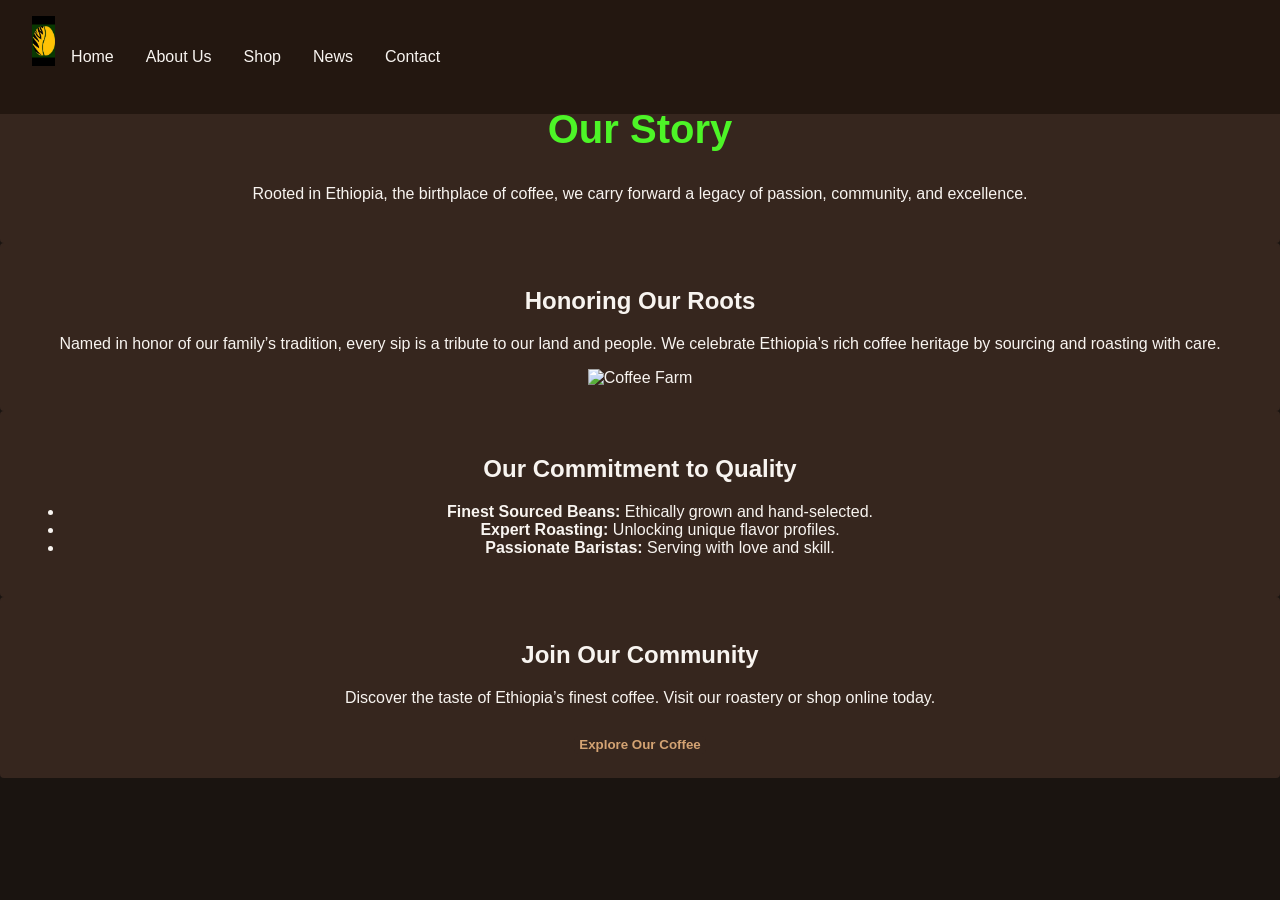
==== About.html @ 781b6d5e "Update About.html" ====
<!DOCTYPE html>
<html lang="en">
  <head>
  <title>Nione</title>
  <!-- Add the favicon link -->
  <link rel="icon" href="coffee%20imge/photo_2026-03-15_19-44-44.jpg" type="image/x-icon">
</head>
  
<head>
  <meta charset="UTF-8">

 
  <link rel="stylesheet" href="css/styles.css">
 
</head>
<body>
 
  
 <header class="navbar">
  <div class="logo">
  <img src="coffee%20imge/photo_2026-03-15_18-00-04.jpg"  style="height:50px; " >
</div>
  <ul>
    <li><a href="index.html">Home</a></li>
    <li><a href="About.html">About Us</a></li>
    <li><a href="shop.html">Shop</a></li>
     <li><a href="News.html">News</a></li>
    <li><a href="contact.html">Contact</a></li>
  </ul>
</header>

  <!-- Hero Section -->
  <section class="about-hero">
    <div class="hero-content">
      <h1>Our Story</h1>
      <p>Rooted in Ethiopia, the birthplace of coffee, we carry forward a legacy of passion, community, and excellence.</p>
    </div>
  </section>

  <!-- Heritage Section -->
  <section class="hero-content">
    <h2>Honoring Our Roots</h2>
    <p>Named in honor of our family’s tradition, every sip is a tribute to our land and people. We celebrate Ethiopia’s rich coffee heritage by sourcing and roasting with care.</p>
    <img src="coffee-farm.jpg" alt="Coffee Farm">
  </section>

  <!-- Quality Commitment -->
  <section class="hero-content">
    <h2>Our Commitment to Quality</h2>
    <ul>
      <li><strong>Finest Sourced Beans:</strong> Ethically grown and hand‑selected.</li>
      <li><strong>Expert Roasting:</strong> Unlocking unique flavor profiles.</li>
      <li><strong>Passionate Baristas:</strong> Serving with love and skill.</li>
    </ul>
  </section>

  <!-- Call to Action -->
  <section class="hero-content">
    <h2>Join Our Community</h2>
    <p>Discover the taste of Ethiopia’s finest coffee. Visit our roastery or shop online today.</p>
    <button>Explore Our Coffee</button>
  </section>

</body>
</html>
---- css/styles.css ----
body {
  margin: 0;
  font-family: 'Segoe UI', Arial, sans-serif;
  background: #1a1410;
  color: #f8f4f0;
  padding-top: 50px; /* prevents overlap with fixed nav */
}

/* Navigation bar */
.navbar {
  position: fixed;
  top: 0;
  width: 100%;
  background: #231710; /* dark brown background */
  padding: 1em 2em;

  z-index: 100;
  display: flex;
  justify-content: 250px
  align-items: center;
}

/* Logo */
.navbar .logo {
  font-size: 2em;
  font-weight: bold;
  color: #d4a373; /* golden accent */
  letter-spacing: 2px;
}

/* Menu */
.navbar ul {
  list-style: none;
  display: flex;
  gap: 2em;

  padding: 1em;
}

.navbar ul li a {
  color: #f8f4f0;
  text-decoration: none;
  font-weight: 500;
  transition: color 0.3s ease;
}

.navbar ul li a:hover {
  color: #d4a373; /* hover accent */
}


/* Hero sections */


.hero-content {
   background: #36261e;
  border-radius: 4px;
  padding: 1.5em;
  max-width: 100%;
  text-align: center;
  animation: fadeInUp 0.75s ease;
}
.hero-content h1 {
  font-size: 2.5em;
  color: #4DF527;
.hero-content h2, h3 { color: #d4a373; }
}
.hero-content button {
  margin-top: 1em;
  background: #36261e;
  color: #d4a373;
  border: none;
  padding: 0.1em 0.4em;
  border-radius: 4px;
  font-weight: bold;
  cursor: pointer;
}
.product button:hover { background: #d4a373; }


/* Product Grid */
.product-grid {
  display: flex;
  flex-wrap: wrap;
  justify-content: center;
  gap: 2em;
  padding: 2em;
}
.product {
  background: #36261e;
  border-radius: 4px;
  padding: 1.5em;
  width: 250px;
  text-align: center;
  animation: fadeInUp 0.75s ease;
}
.product img {
  width: 100%;
  border-radius: 4px;
}
.product h3 { color: #d4a373; }
.product button {
  margin-top: 1em;
  background: #36261e;
  color: #d4a373;
  border: none;
  padding: 0.1em 0.4em;
  border-radius: 4px;
  font-weight: bold;
  cursor: pointer;
}
.product button:hover { background: #d4a373; }

/* Modal */
.modal {
  display: none;
  position: fixed;
  inset: 0;
  background: rgba(30,20,16,.8);
  justify-content: center;
  align-items: center;
  z-index: 1000;
}
.modal-content {
  background: #231710;
  padding: 2em;
  border-radius: 12px;
  max-width: 350px;
  margin: auto;
  color: #f8f4f0;
  position: relative;
}
.close {
  position: absolute;
  top: 1em; right: 1em;
  font-size: 1.6em;
  color: #f8f4f0;
  cursor: pointer;
}

/* Footer */
footer {
  background: #2c2c2c;
  text-align: center;
  padding: 2em;
  color: #aaa;
}

/* Animations */
@keyframes fadeInUp {
  from { opacity:0; transform:translateY(30px); }
  to { opacity:1; transform:translateY(0); }
}
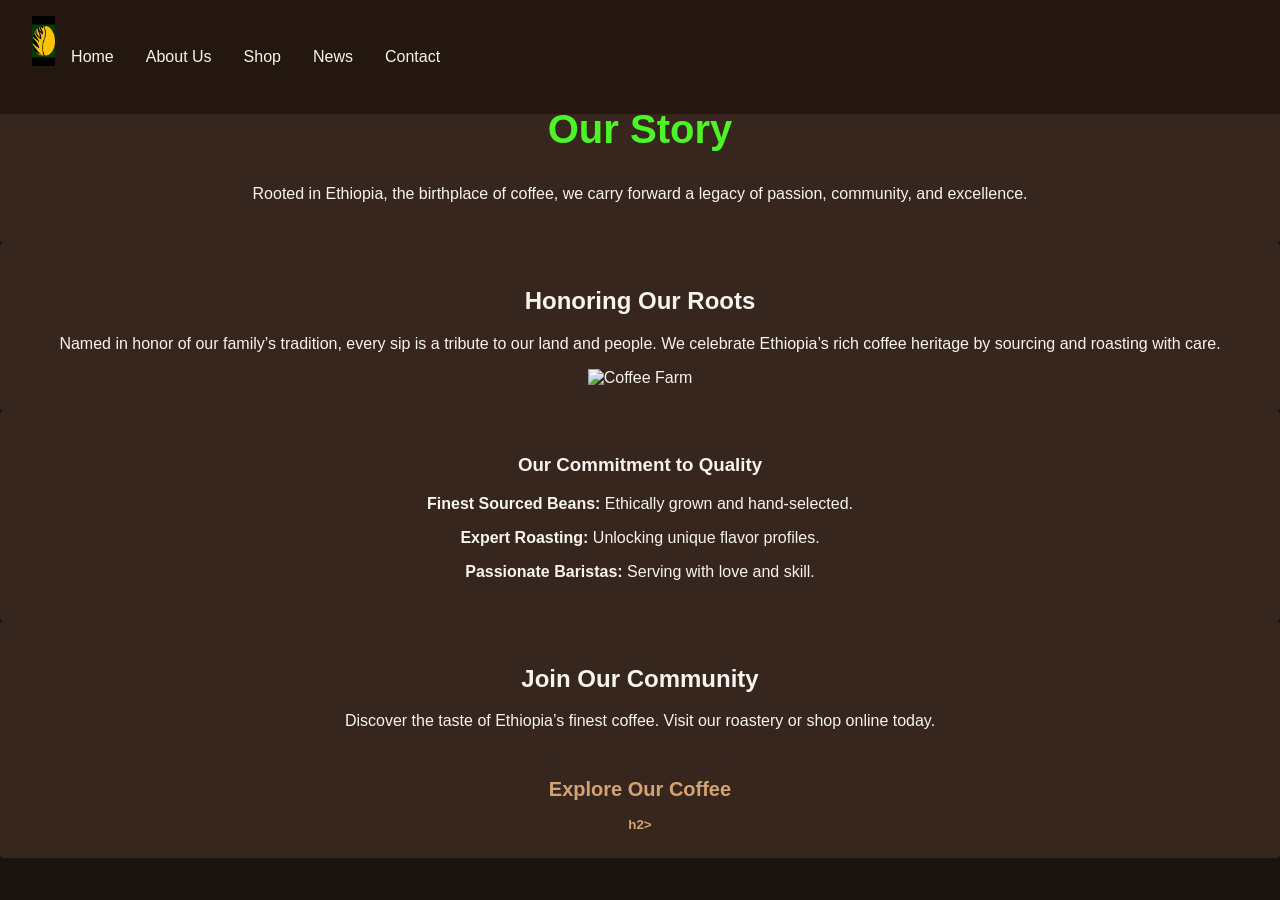
==== commit 9744dd6e: "Update About.html" ====
--- a/About.html
+++ b/About.html
@@ -46,19 +46,19 @@
 
   <!-- Quality Commitment -->
   <section class="hero-content">
-    <h2>Our Commitment to Quality</h2>
-    <ul>
-      <li><strong>Finest Sourced Beans:</strong> Ethically grown and hand‑selected.</li>
-      <li><strong>Expert Roasting:</strong> Unlocking unique flavor profiles.</li>
-      <li><strong>Passionate Baristas:</strong> Serving with love and skill.</li>
-    </ul>
+    <h3>Our Commitment to Quality</h3>
+  
+      <p><strong>Finest Sourced Beans:</strong> Ethically grown and hand‑selected.</p>
+      <p><strong>Expert Roasting:</strong> Unlocking unique flavor profiles.</p>
+      <p><strong>Passionate Baristas:</strong> Serving with love and skill.</p>
+
   </section>
 
   <!-- Call to Action -->
   <section class="hero-content">
     <h2>Join Our Community</h2>
     <p>Discover the taste of Ethiopia’s finest coffee. Visit our roastery or shop online today.</p>
-    <button>Explore Our Coffee</button>
+    <button><h2>Explore Our Coffee</h2>h2></button>
   </section>
 
 </body>
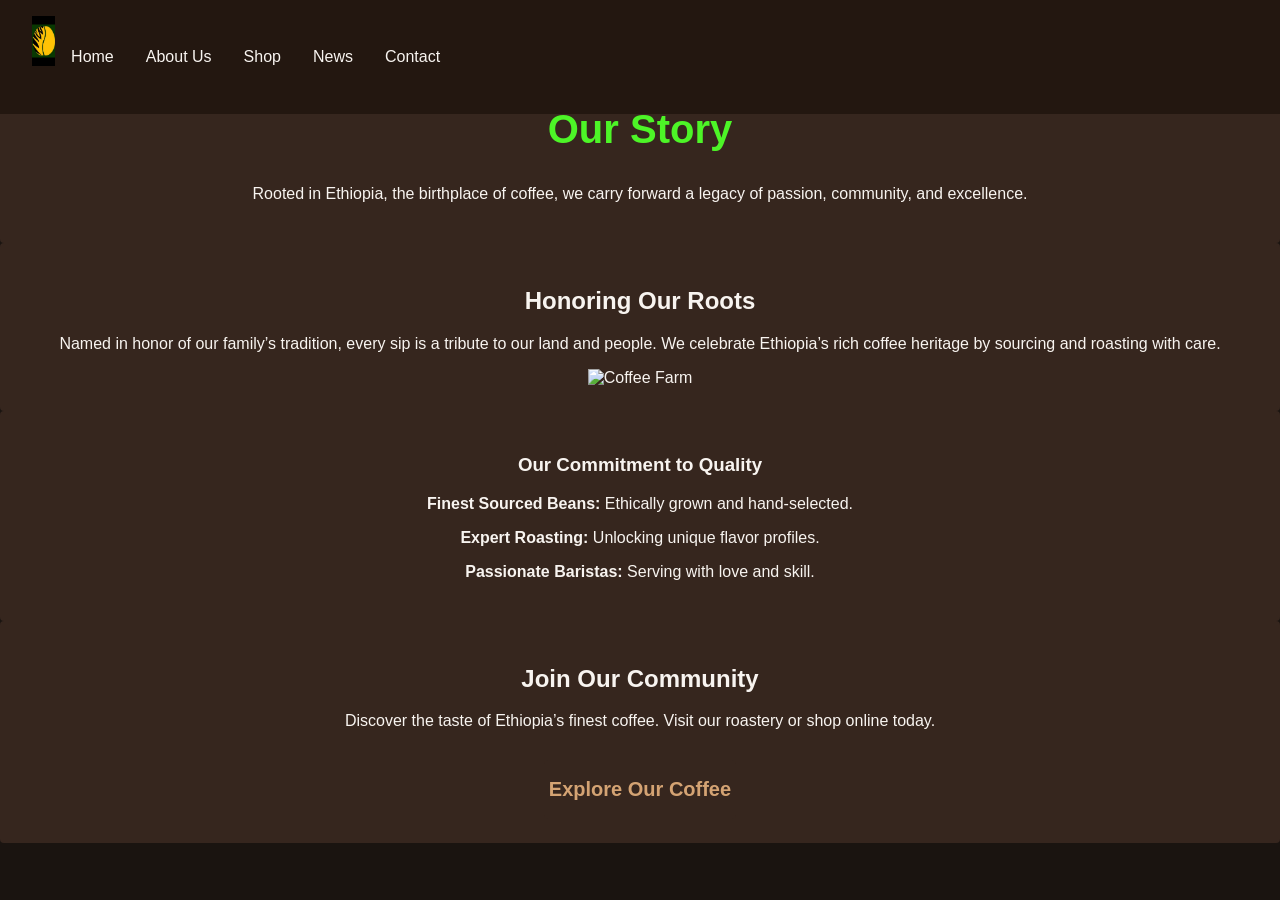
==== commit ce314ded: "Update About.html" ====
--- a/About.html
+++ b/About.html
@@ -58,7 +58,7 @@
   <section class="hero-content">
     <h2>Join Our Community</h2>
     <p>Discover the taste of Ethiopia’s finest coffee. Visit our roastery or shop online today.</p>
-    <button><h2>Explore Our Coffee</h2>h2></button>
+    <button><h2>Explore Our Coffee</h2></button>
   </section>
 
 </body>
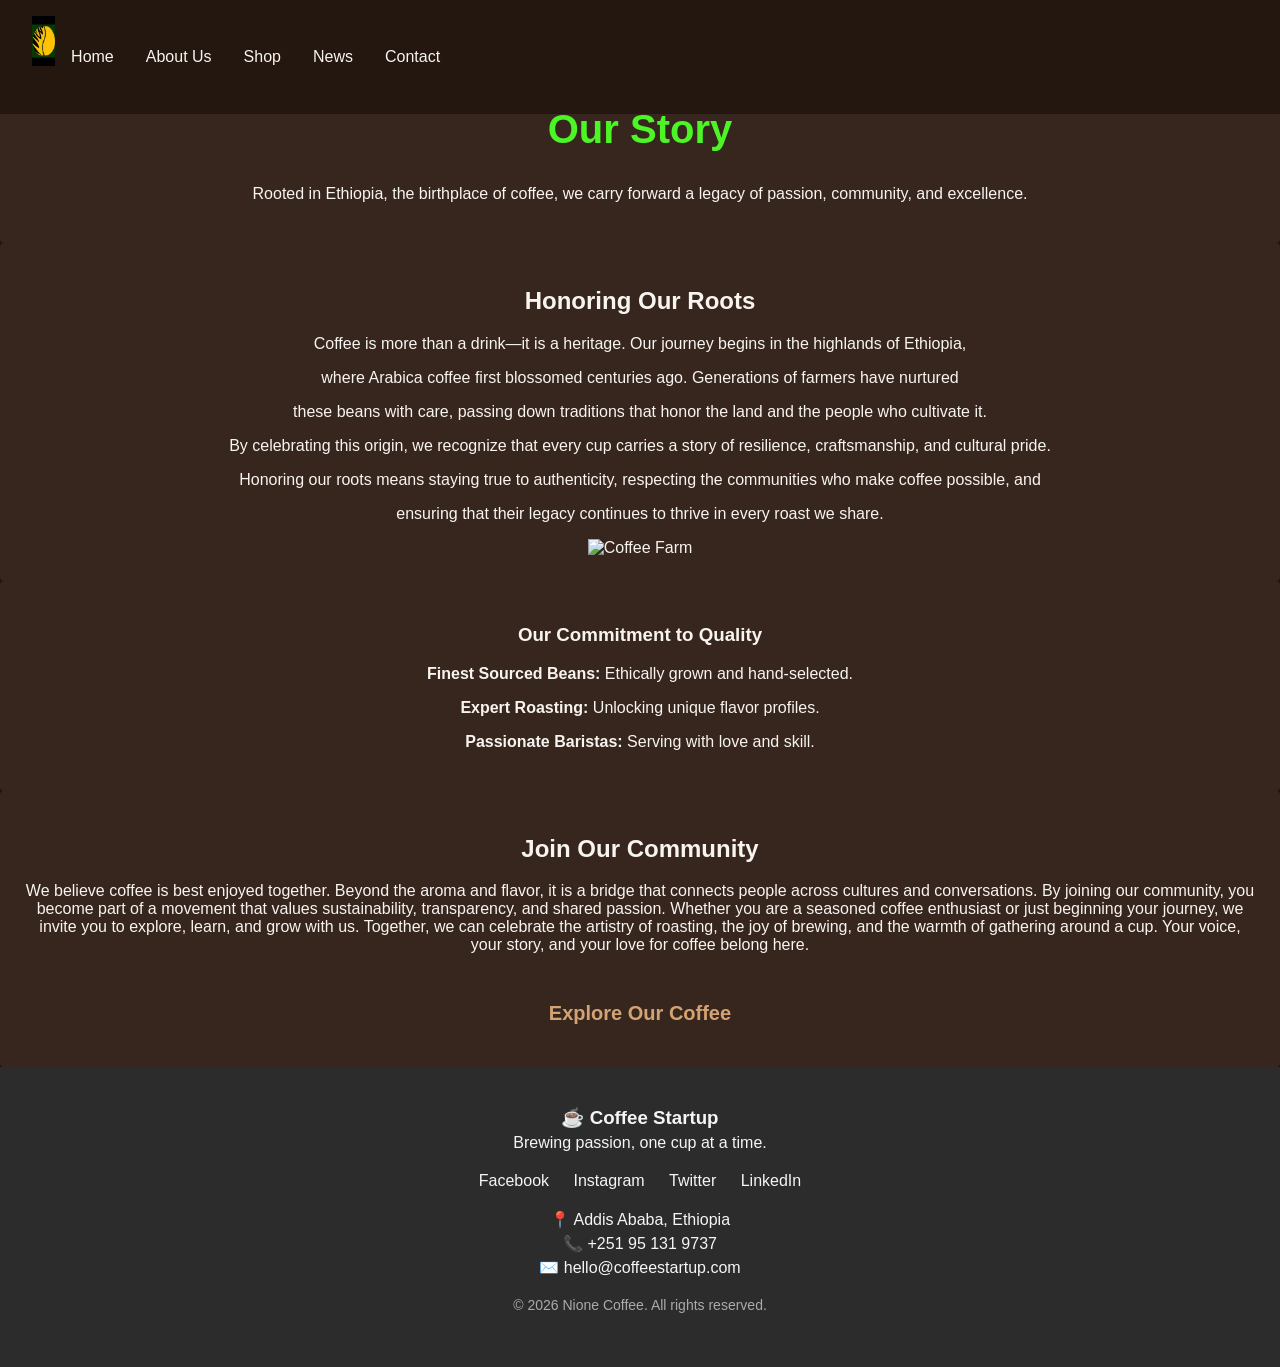
==== commit 7a9ea928: "Update About.html" ====
--- a/About.html
+++ b/About.html
@@ -40,8 +40,13 @@
   <!-- Heritage Section -->
   <section class="hero-content">
     <h2>Honoring Our Roots</h2>
-    <p>Named in honor of our family’s tradition, every sip is a tribute to our land and people. We celebrate Ethiopia’s rich coffee heritage by sourcing and roasting with care.</p>
-    <img src="coffee-farm.jpg" alt="Coffee Farm">
+    <p>Coffee is more than a drink—it is a heritage. Our journey begins in the highlands of Ethiopia,</p>
+    <p>where Arabica coffee first blossomed centuries ago. Generations of farmers have nurtured </p>
+    <p>these beans with care, passing down traditions that honor the land and the people who cultivate it.</p>
+    <p>By celebrating this origin, we recognize that every cup carries a story of resilience, craftsmanship, and cultural pride.</p>
+    <P>Honoring our roots means staying true to authenticity, respecting the communities who make coffee possible, and</p>
+    <p>ensuring that their legacy continues to thrive in every roast we share.</p>
+    <img src="coffee%20imge/20260408_105705.png.png" alt="Coffee Farm">
   </section>
 
   <!-- Quality Commitment -->
@@ -57,9 +62,45 @@
   <!-- Call to Action -->
   <section class="hero-content">
     <h2>Join Our Community</h2>
-    <p>Discover the taste of Ethiopia’s finest coffee. Visit our roastery or shop online today.</p>
+    <p>We believe coffee is best enjoyed together. Beyond the aroma and flavor, it is a
+      bridge that connects people across cultures and conversations. By joining our community, you become part of 
+      a movement that values sustainability, transparency, and shared passion. Whether you are a seasoned coffee 
+      enthusiast or just beginning your journey, we invite you to explore, learn, and grow with us. Together, we 
+      can celebrate the artistry of roasting, the joy of brewing, and the warmth of gathering around a cup. Your voice, your
+      story, and your love for coffee belong here.</p>
     <button><h2>Explore Our Coffee</h2></button>
   </section>
+  <fotter>
+  <footer style="background-color:#2c2c2c; color:#f5f5f5; padding:40px 20px; text-align:center;">
+  <div style="margin-bottom:20px;">
+    <h3 style="margin:0; font-family:'Arial', sans-serif;">☕ Coffee Startup</h3>
+    <p style="margin:5px 0;">Brewing passion, one cup at a time.</p>
+  </div>
 
+  <!-- Social Media Links -->
+  <div style="margin:20px 0;">
+    <a href="https://tiyo-man.github.io/coffee/contact.html" target="_blank" style="margin:0 10px; color:#f5f5f5; text-decoration:none;">Facebook</a>
+    <a href="https://tiyo-man.github.io/coffee/contact.html" target="_blank" style="margin:0 10px; color:#f5f5f5; text-decoration:none;">Instagram</a>
+    <a href="https://tiyo-man.github.io/coffee/contact.html target="_blank" style="margin:0 10px; color:#f5f5f5; text-decoration:none;">Twitter</a>
+    <a href="https://tiyo-man.github.io/coffee/contact.html" target="_blank" style="margin:0 10px; color:#f5f5f5; text-decoration:none;">LinkedIn</a>
+  </div>
+
+  <!-- Contact Info -->
+  <div style="margin:20px 0;">
+    <p style="margin:5px 0;">📍 Addis Ababa, Ethiopia</p>
+    <p style="margin:5px 0;">📞 +251 95 131 9737</p>
+    <p style="margin:5px 0;">✉️ hello@coffeestartup.com</p>
+  </div>
+
+  <div style="margin-top:20px; font-size:14px; color:#aaa;">
+  <p>  © 2026 Nione Coffee. All rights reserved.</p>
+  </div>
+</footer>
+
+        <script src="js/main.js"></script>
+   
 </body>
-</html>
+</html> 
+
+
+
--- a/css/styles.css
+++ b/css/styles.css
@@ -97,7 +97,9 @@
 }
 .product img {
   width: 100%;
-  border-radius: 4px;
+  max-width: 250px;
+  height: 200px;
+  object-fit: cover;
 }
 .product h3 { color: #d4a373; }
 .product button {
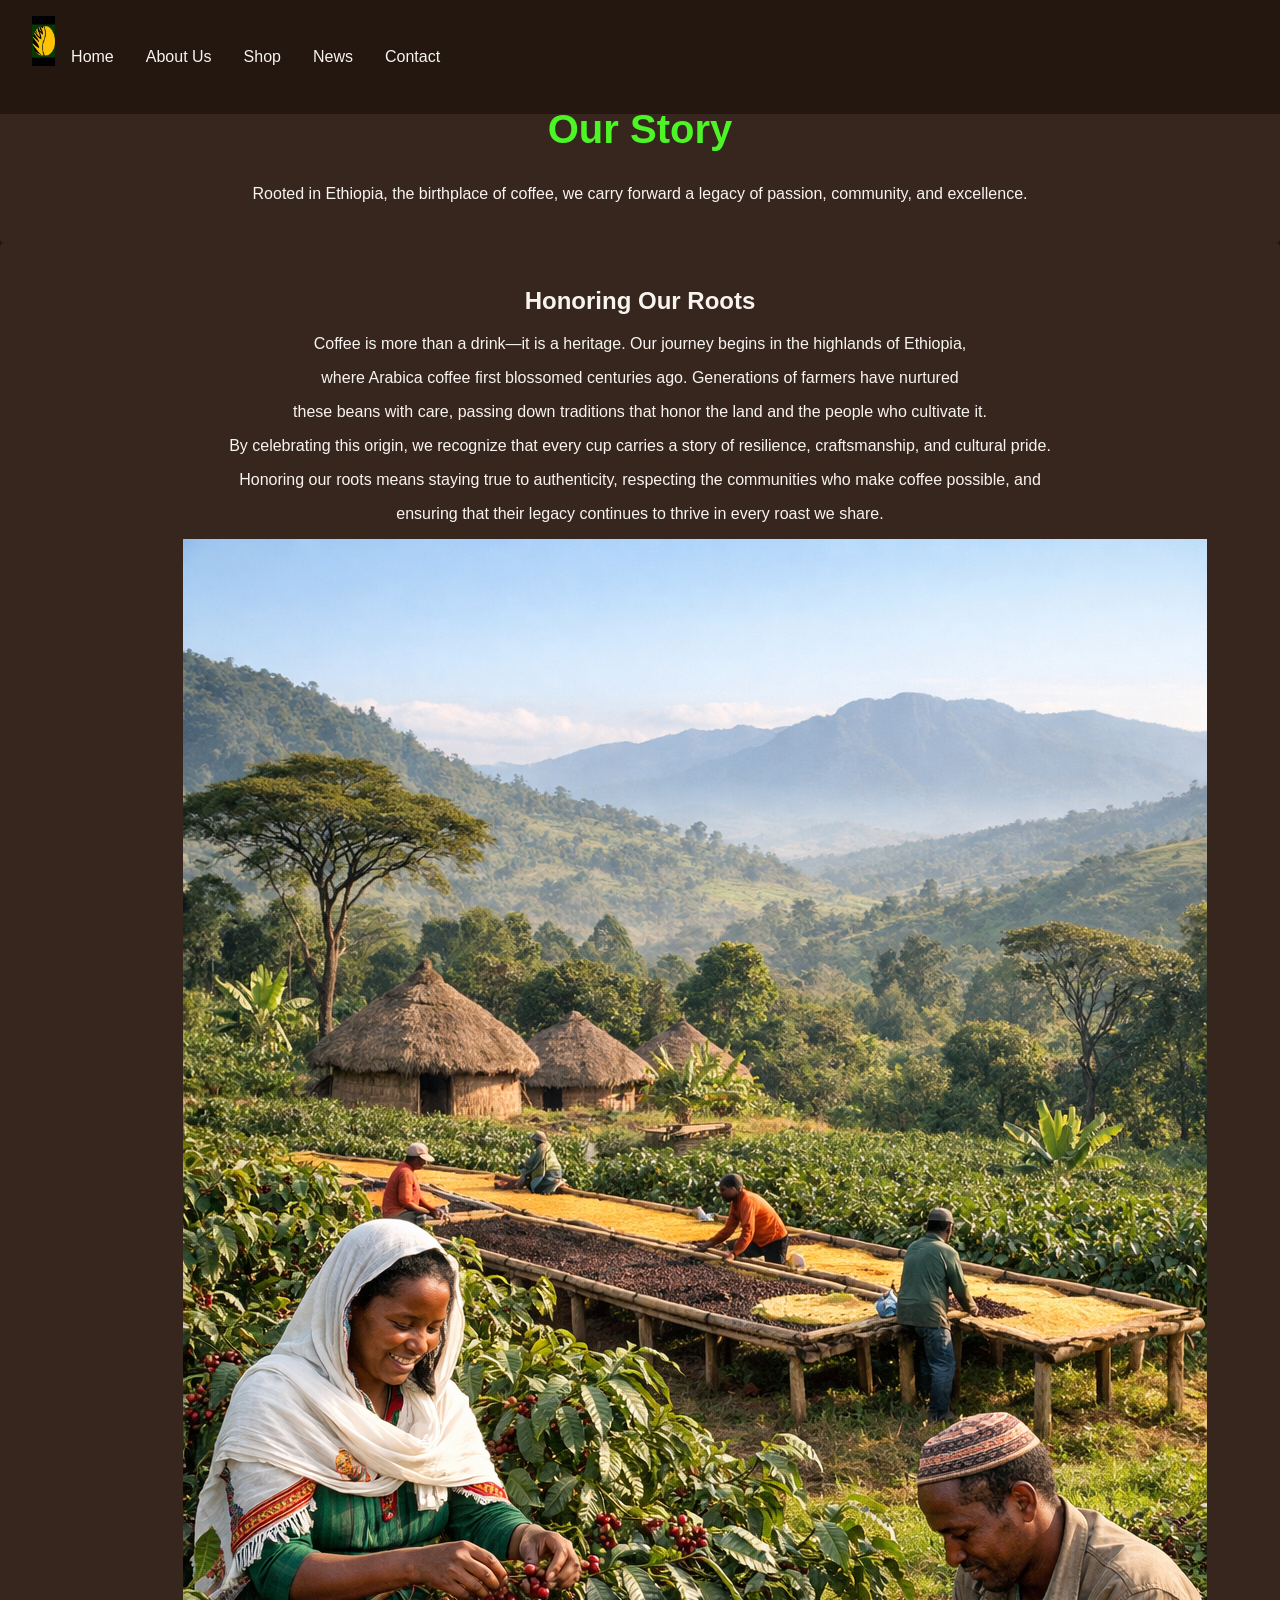
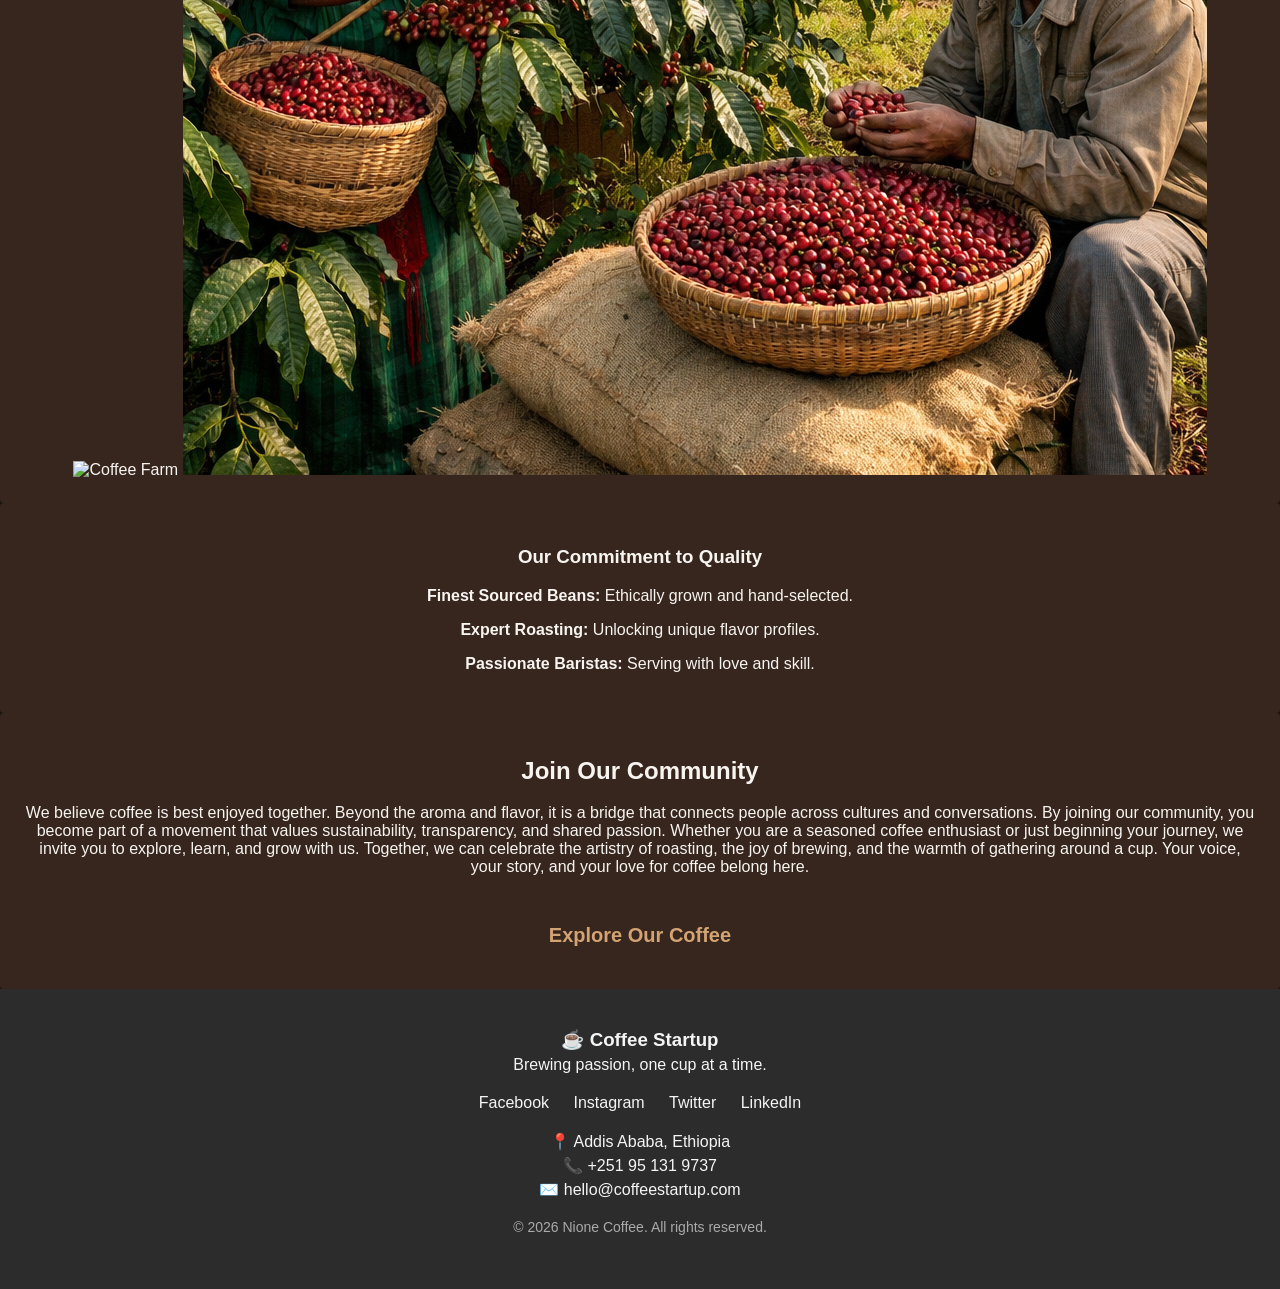
==== commit b6e7567b: "Update About.html" ====
--- a/About.html
+++ b/About.html
@@ -47,6 +47,7 @@
     <P>Honoring our roots means staying true to authenticity, respecting the communities who make coffee possible, and</p>
     <p>ensuring that their legacy continues to thrive in every roast we share.</p>
     <img src="coffee%20imge/20260408_105705.png.png" alt="Coffee Farm">
+     <img src="coffee imge/20260408_105705.png" alt="Coffee Farm">
   </section>
 
   <!-- Quality Commitment -->
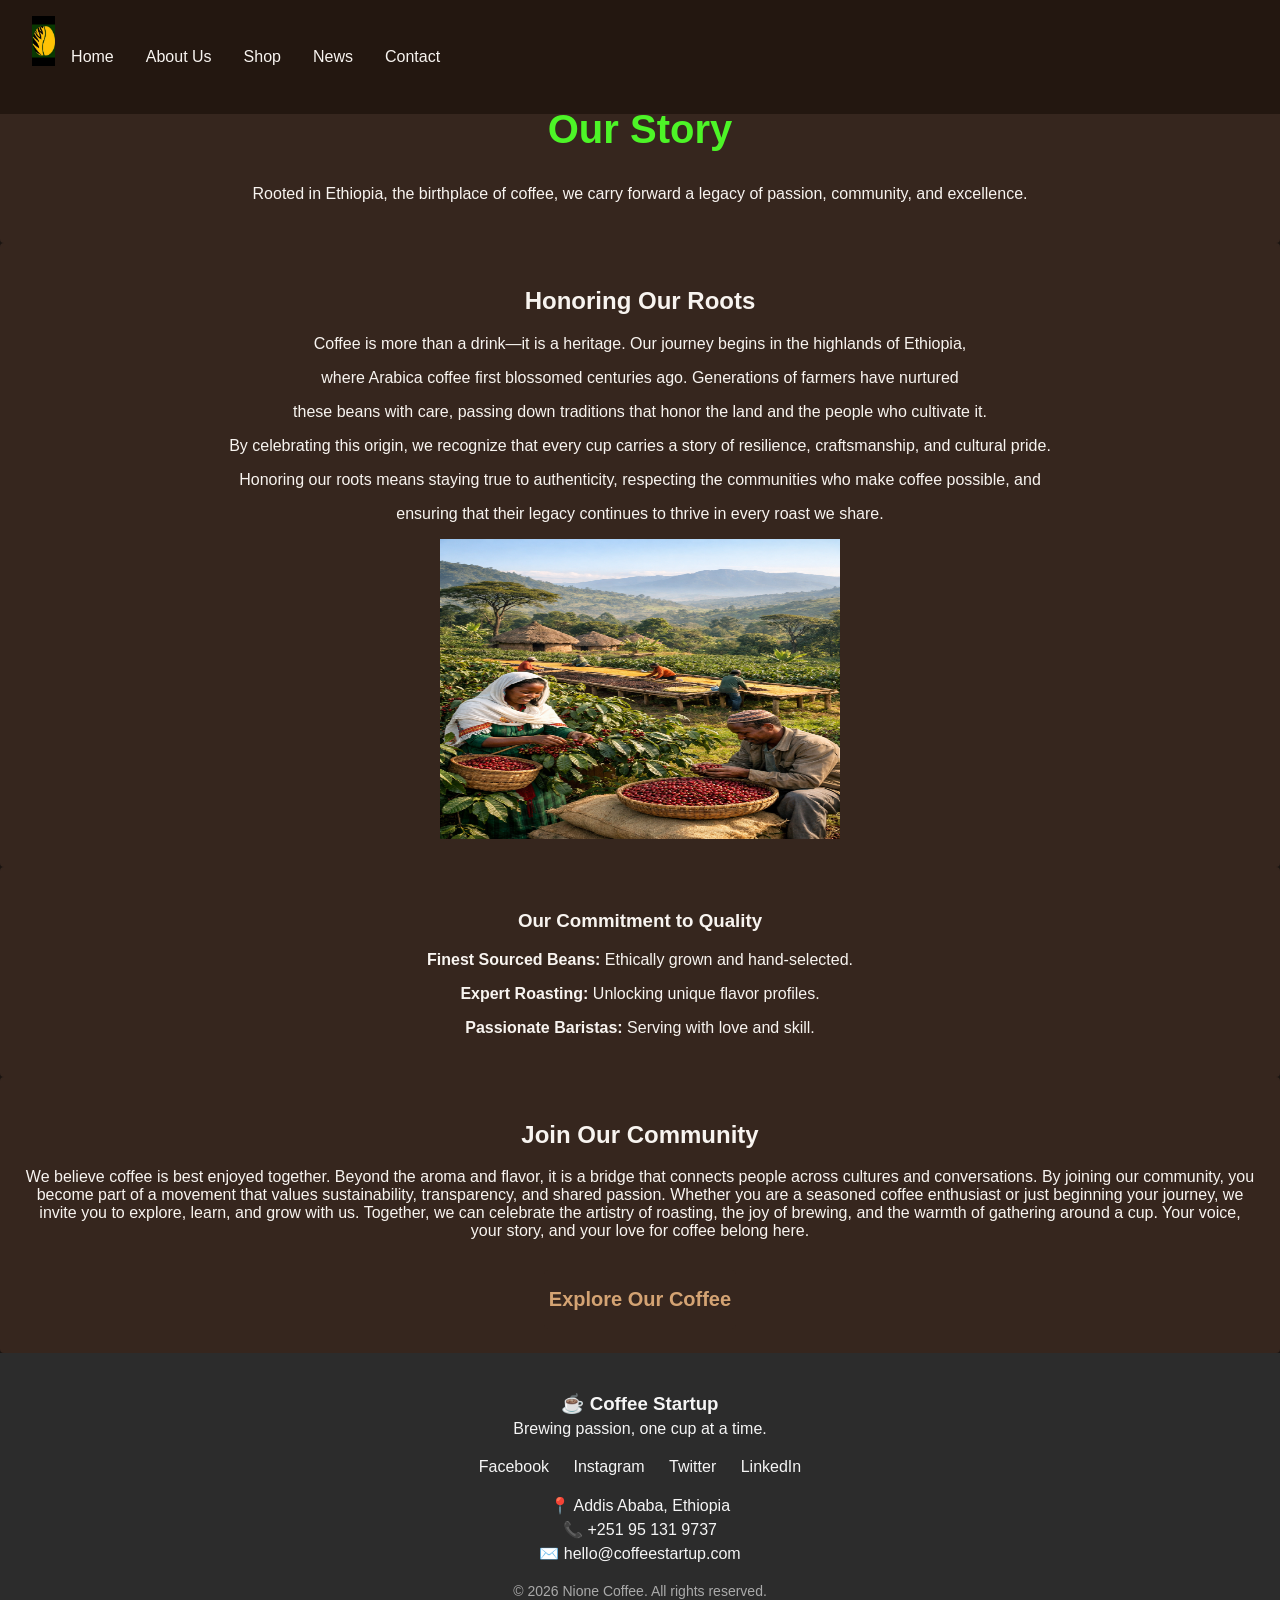
==== commit aa39c7c8: "Update About.html" ====
--- a/About.html
+++ b/About.html
@@ -46,8 +46,8 @@
     <p>By celebrating this origin, we recognize that every cup carries a story of resilience, craftsmanship, and cultural pride.</p>
     <P>Honoring our roots means staying true to authenticity, respecting the communities who make coffee possible, and</p>
     <p>ensuring that their legacy continues to thrive in every roast we share.</p>
-    <img src="coffee%20imge/20260408_105705.png.png" alt="Coffee Farm">
-     <img src="coffee imge/20260408_105705.png" alt="Coffee Farm">
+
+     <img src="coffee imge/20260408_105705.png" alt="Coffee Farm" width="400" height="300">
   </section>
 
   <!-- Quality Commitment -->
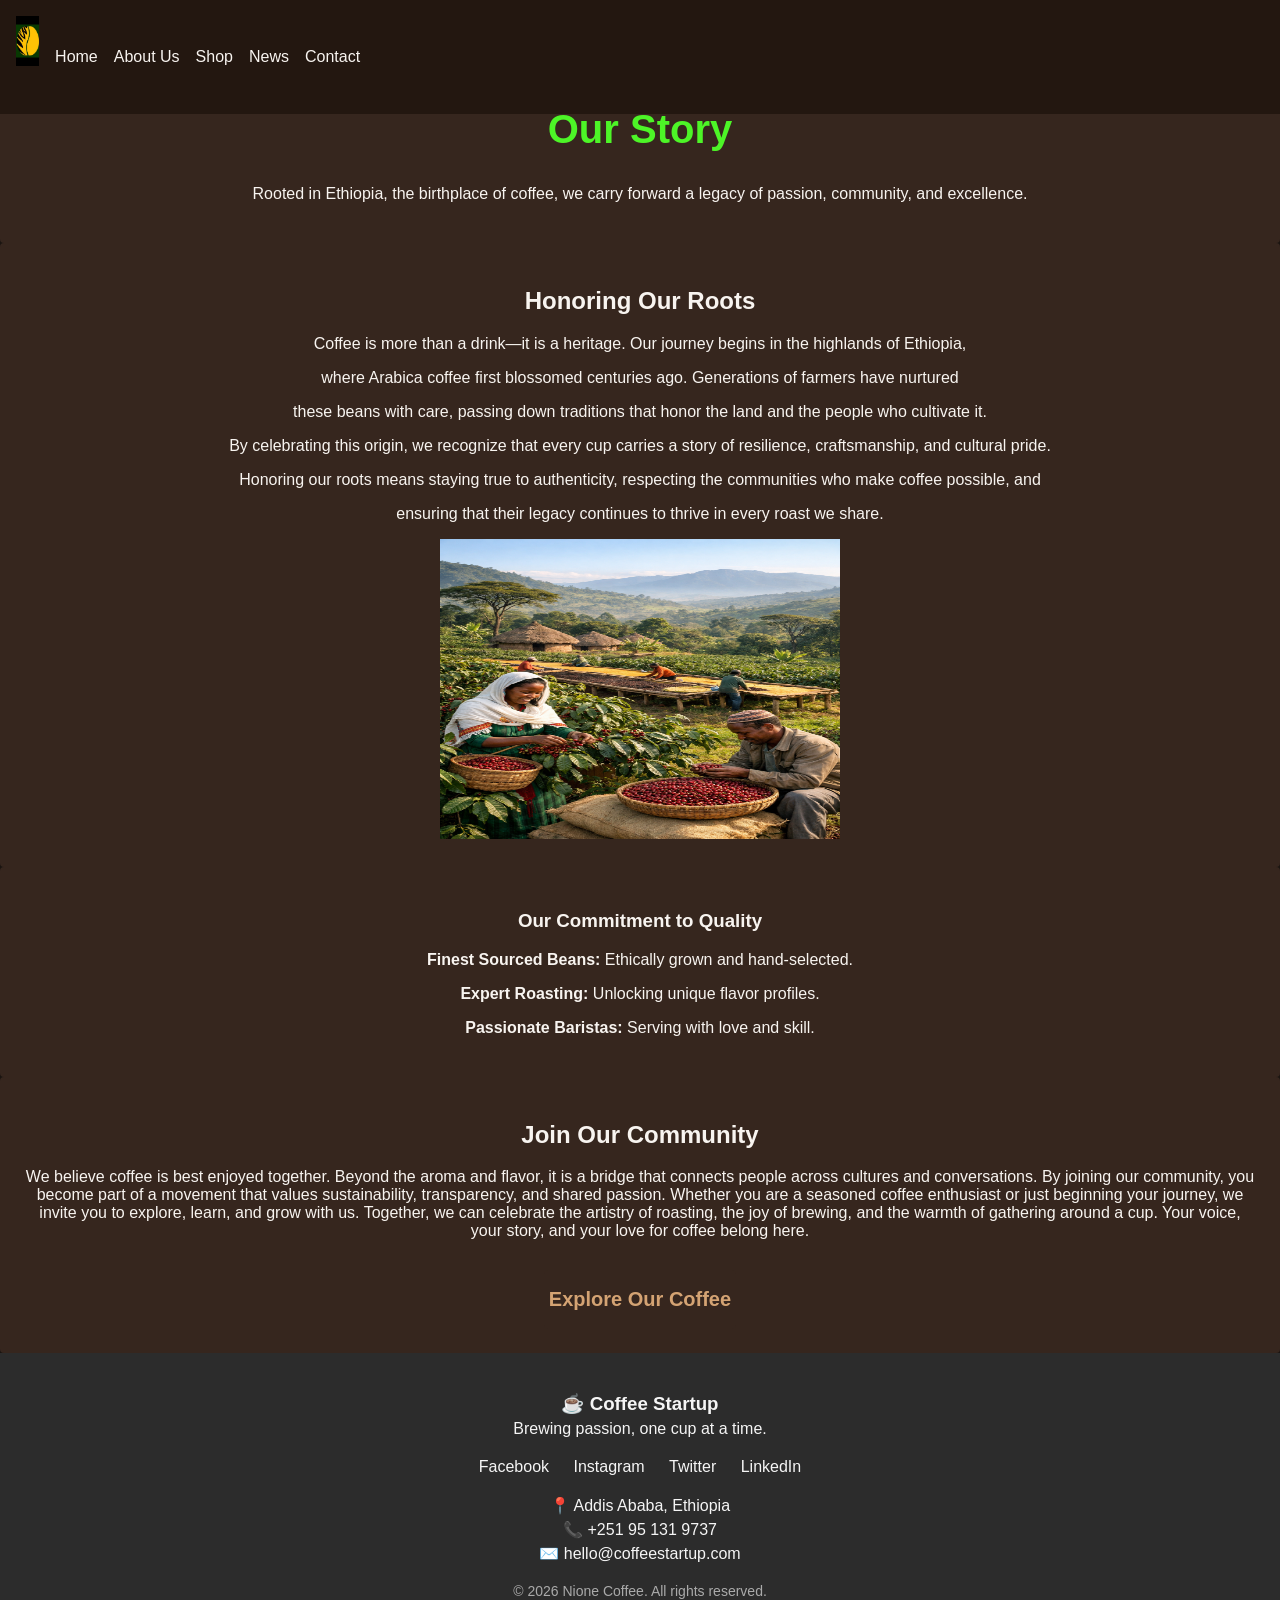
==== commit 9ba3a8d4: "Update About.html" ====
--- a/About.html
+++ b/About.html
@@ -1,5 +1,7 @@
 <!DOCTYPE html>
 <html lang="en">
+ <meta name="viewport" content="width=device-width, initial-scale=1.0">
+  
   <head>
   <title>Nione</title>
   <!-- Add the favicon link -->
--- a/css/styles.css
+++ b/css/styles.css
@@ -1,3 +1,27 @@
+/* Phones */
+@media (max-width: 600px) {
+  nav ul {
+    flex-direction: column;
+    font-size: 14px;
+  }
+}
+
+/* Tablets */
+@media (min-width: 601px) and (max-width: 1024px) {
+  nav ul {
+    flex-direction: row;
+    font-size: 16px;
+  }
+}
+
+/* Desktops */
+@media (min-width: 1025px) {
+  nav ul {
+    font-size: 18px;
+  }
+}
+
+
 
 body {
   margin: 0;
@@ -13,27 +37,27 @@
   top: 0;
   width: 100%;
   background: #231710; /* dark brown background */
-  padding: 1em 2em;
+  padding: 1rem 1rem;
 
   z-index: 100;
   display: flex;
-  justify-content: 250px
+  justify-content: 200em
   align-items: center;
 }
 
 /* Logo */
 .navbar .logo {
-  font-size: 2em;
+  font-size: 2rem;
   font-weight: bold;
   color: #d4a373; /* golden accent */
-  letter-spacing: 2px;
+  letter-spacing: 2em;
 }
 
 /* Menu */
 .navbar ul {
   list-style: none;
   display: flex;
-  gap: 2em;
+  gap: 1em;
 
   padding: 1em;
 }
@@ -58,6 +82,7 @@
   border-radius: 4px;
   padding: 1.5em;
   max-width: 100%;
+  max-height: 100%;
   text-align: center;
   animation: fadeInUp 0.75s ease;
 }
